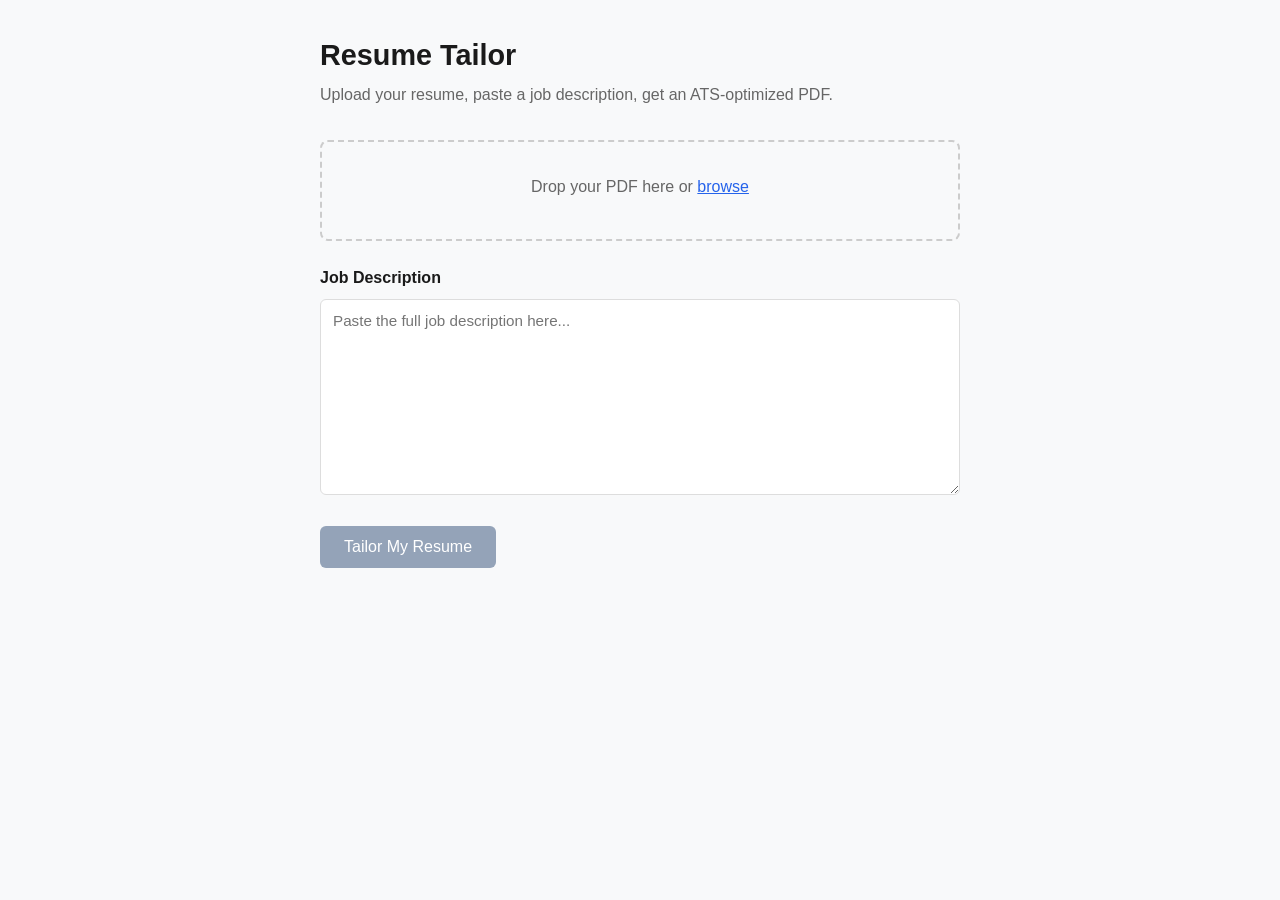
==== static/index.html @ 6e9f9cd6 "feat: frontend UI — upload, progress, download flow" ====
<!DOCTYPE html>
<html lang="en">
<head>
    <meta charset="UTF-8">
    <meta name="viewport" content="width=device-width, initial-scale=1.0">
    <title>Resume Tailor</title>
    <link rel="stylesheet" href="/static/style.css">
</head>
<body>
    <div class="container">
        <h1>Resume Tailor</h1>
        <p class="subtitle">Upload your resume, paste a job description, get an ATS-optimized PDF.</p>

        <form id="tailor-form">
            <div class="upload-zone" id="drop-zone">
                <input type="file" id="file-input" accept=".pdf" hidden>
                <p class="upload-text">Drop your PDF here or <button type="button" id="browse-btn">browse</button></p>
                <p class="file-name" id="file-name"></p>
            </div>

            <label for="jd-input">Job Description</label>
            <textarea id="jd-input" placeholder="Paste the full job description here..." rows="10" required minlength="50"></textarea>

            <button type="submit" id="submit-btn" disabled>Tailor My Resume</button>
        </form>

        <div id="progress" class="progress hidden">
            <div class="spinner"></div>
            <p id="progress-text">Processing...</p>
        </div>

        <div id="result" class="result hidden">
            <p>Your tailored resume is ready!</p>
            <p id="match-info"></p>
            <a id="download-link" class="download-btn">Download PDF</a>
        </div>

        <div id="error" class="error hidden">
            <p id="error-text"></p>
            <button id="retry-btn">Try Again</button>
        </div>
    </div>

    <script src="/static/app.js"></script>
</body>
</html>
---- static/style.css ----
/* static/style.css */
* { box-sizing: border-box; margin: 0; padding: 0; }

body {
    font-family: -apple-system, BlinkMacSystemFont, "Segoe UI", sans-serif;
    background: #f8f9fa;
    color: #1a1a1a;
    line-height: 1.6;
    padding: 2rem;
}

.container {
    max-width: 640px;
    margin: 0 auto;
}

h1 {
    font-size: 1.8rem;
    margin-bottom: 0.25rem;
}

.subtitle {
    color: #666;
    margin-bottom: 2rem;
}

.upload-zone {
    border: 2px dashed #ccc;
    border-radius: 8px;
    padding: 2rem;
    text-align: center;
    margin-bottom: 1.5rem;
    transition: border-color 0.2s;
}

.upload-zone.dragover {
    border-color: #2563eb;
    background: #eff6ff;
}

.upload-zone .upload-text { color: #666; }
.upload-zone button {
    background: none;
    border: none;
    color: #2563eb;
    cursor: pointer;
    text-decoration: underline;
    font-size: inherit;
}

.file-name {
    margin-top: 0.5rem;
    font-weight: 600;
    color: #16a34a;
}

label {
    display: block;
    font-weight: 600;
    margin-bottom: 0.5rem;
}

textarea {
    width: 100%;
    padding: 0.75rem;
    border: 1px solid #ddd;
    border-radius: 6px;
    font-family: inherit;
    font-size: 0.95rem;
    resize: vertical;
    margin-bottom: 1.5rem;
}

textarea:focus { outline: 2px solid #2563eb; border-color: transparent; }

#submit-btn, .download-btn {
    display: inline-block;
    background: #2563eb;
    color: white;
    border: none;
    padding: 0.75rem 1.5rem;
    border-radius: 6px;
    font-size: 1rem;
    cursor: pointer;
    text-decoration: none;
}

#submit-btn:disabled {
    background: #94a3b8;
    cursor: not-allowed;
}

.download-btn { background: #16a34a; }

.progress, .result, .error { margin-top: 2rem; }

.hidden { display: none; }

.spinner {
    width: 24px;
    height: 24px;
    border: 3px solid #e5e7eb;
    border-top-color: #2563eb;
    border-radius: 50%;
    animation: spin 0.8s linear infinite;
    display: inline-block;
    vertical-align: middle;
    margin-right: 0.5rem;
}

@keyframes spin { to { transform: rotate(360deg); } }

.error { color: #dc2626; }

#retry-btn {
    margin-top: 0.5rem;
    background: #dc2626;
    color: white;
    border: none;
    padding: 0.5rem 1rem;
    border-radius: 6px;
    cursor: pointer;
}
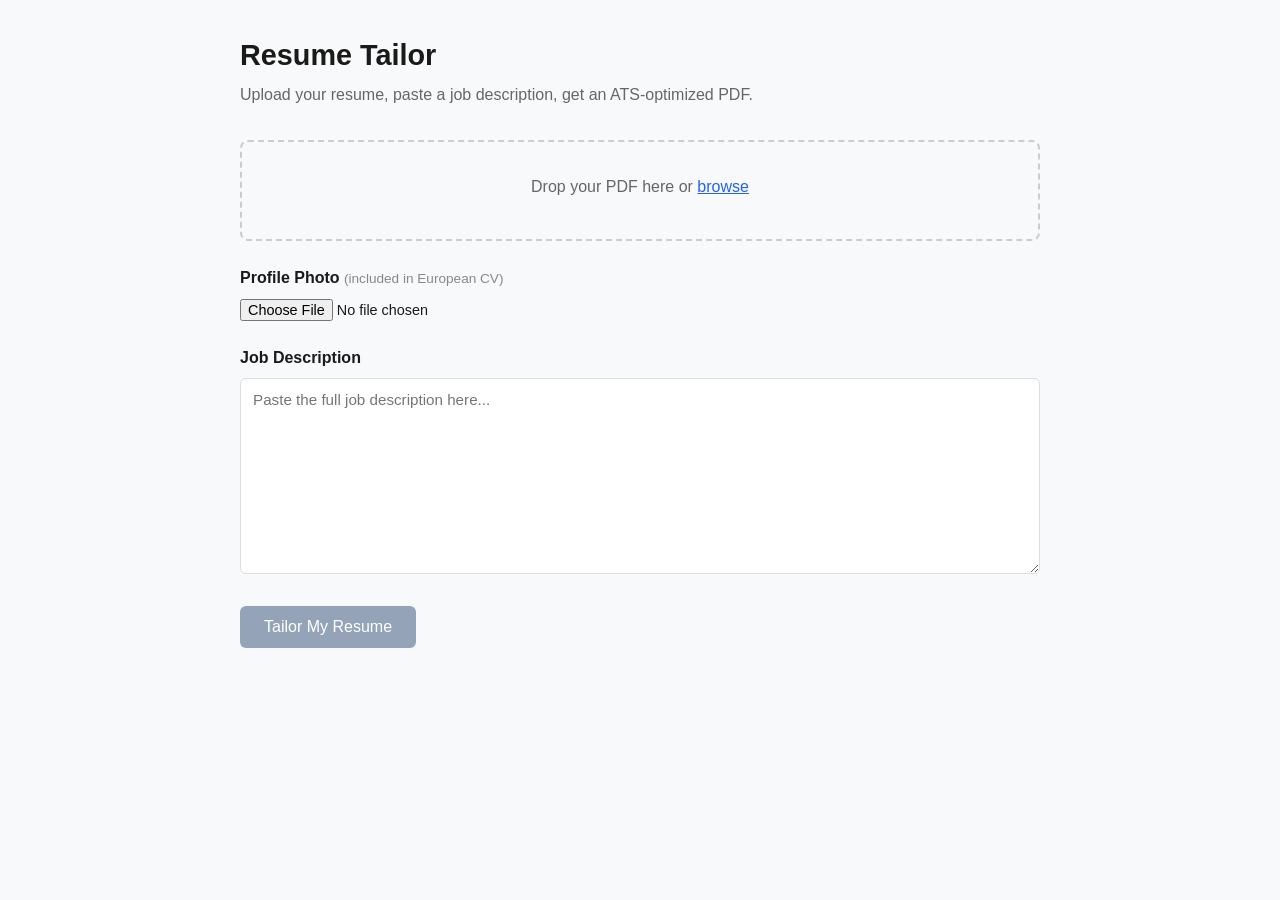
==== commit 015c5d0a: "feat: v2 architecture — PDF extraction + WeasyPrint generation + verification UI Replace DOCX pipeli" ====
--- a/static/index.html
+++ b/static/index.html
@@ -4,7 +4,7 @@
     <meta charset="UTF-8">
     <meta name="viewport" content="width=device-width, initial-scale=1.0">
     <title>Resume Tailor</title>
-    <link rel="stylesheet" href="/static/style.css">
+    <link rel="stylesheet" href="/static/style.css?v=6">
 </head>
 <body>
     <div class="container">
@@ -18,6 +18,14 @@
                 <p class="file-name" id="file-name"></p>
             </div>
 
+            <div class="photo-upload">
+                <label for="photo-input">Profile Photo <span class="optional">(included in European CV)</span></label>
+                <div class="photo-row">
+                    <input type="file" id="photo-input" accept="image/*">
+                    <span class="photo-name" id="photo-name"></span>
+                </div>
+            </div>
+
             <label for="jd-input">Job Description</label>
             <textarea id="jd-input" placeholder="Paste the full job description here..." rows="10" required minlength="50"></textarea>
 
@@ -29,10 +37,87 @@
             <p id="progress-text">Processing...</p>
         </div>
 
-        <div id="result" class="result hidden">
-            <p>Your tailored resume is ready!</p>
-            <p id="match-info"></p>
-            <a id="download-link" class="download-btn">Download PDF</a>
+        <div id="verification" class="hidden">
+            <div class="verify-header">
+                <h2>Verification Panel</h2>
+                <p class="verify-subtitle">Review what changed before downloading.</p>
+            </div>
+
+            <div class="score-cards">
+                <div class="score-card">
+                    <div class="score-value" id="real-score">—</div>
+                    <div class="score-label">Verified Match Score</div>
+                    <div class="score-detail" id="score-detail"></div>
+                </div>
+                <div class="score-card secondary">
+                    <div class="score-value" id="claude-score">—</div>
+                    <div class="score-label">Claude's Estimate</div>
+                </div>
+            </div>
+
+            <div class="keywords-section">
+                <h3>JD Keywords Found in Resume</h3>
+                <div id="keywords-found" class="keyword-tags found"></div>
+            </div>
+
+            <div class="keywords-section">
+                <h3>Keywords Missing <span class="hint">(consider adding manually)</span></h3>
+                <div id="keywords-missing" class="keyword-tags missing"></div>
+            </div>
+
+            <div class="edit-section">
+                <h3>Edit Resume <span class="hint">(tweak before downloading)</span></h3>
+
+                <div class="edit-group edit-row">
+                    <div class="edit-field">
+                        <label>Name</label>
+                        <input type="text" id="edit-name" class="text-input">
+                    </div>
+                    <div class="edit-field">
+                        <label>Title</label>
+                        <input type="text" id="edit-title" class="text-input">
+                    </div>
+                </div>
+
+                <div class="edit-group edit-row">
+                    <div class="edit-field">
+                        <label>LinkedIn</label>
+                        <input type="text" id="edit-linkedin" class="text-input" placeholder="linkedin.com/in/...">
+                    </div>
+                    <div class="edit-field">
+                        <label>Medium</label>
+                        <input type="text" id="edit-medium" class="text-input" placeholder="medium.com/@...">
+                    </div>
+                </div>
+
+                <div class="edit-group">
+                    <label>Summary</label>
+                    <textarea id="edit-summary" rows="3"></textarea>
+                </div>
+
+                <div class="edit-group">
+                    <label>Skills <span class="hint">(click to remove, type + Enter to add)</span></label>
+                    <div id="edit-skills" class="editable-tags"></div>
+                    <input type="text" id="add-skill-input" placeholder="Add skill..." class="tag-input">
+                </div>
+
+                <div class="edit-group">
+                    <label>Experience</label>
+                    <div id="edit-experience"></div>
+                </div>
+
+                <div class="edit-group">
+                    <label>Certifications <span class="hint">(click to remove, type + Enter to add)</span></label>
+                    <div id="edit-certs" class="editable-tags"></div>
+                    <input type="text" id="add-cert-input" placeholder="Add certification..." class="tag-input">
+                </div>
+            </div>
+
+            <div class="verify-actions">
+                <button id="regenerate-btn" class="regen-btn">Regenerate PDF</button>
+                <a id="download-btn" class="download-btn">Download PDF</a>
+                <button id="start-over-btn" class="secondary-btn">Start Over</button>
+            </div>
         </div>
 
         <div id="error" class="error hidden">
@@ -41,6 +126,6 @@
         </div>
     </div>
 
-    <script src="/static/app.js"></script>
+    <script src="/static/app.js?v=6"></script>
 </body>
 </html>
--- a/static/style.css
+++ b/static/style.css
@@ -10,7 +10,7 @@
 }
 
 .container {
-    max-width: 640px;
+    max-width: 800px;
     margin: 0 auto;
 }
 
@@ -54,6 +54,38 @@
     color: #16a34a;
 }
 
+.photo-upload {
+    margin-bottom: 1.5rem;
+}
+
+.photo-upload label {
+    display: block;
+    font-weight: 600;
+    margin-bottom: 0.5rem;
+}
+
+.photo-upload .optional {
+    font-weight: 400;
+    color: #888;
+    font-size: 0.85rem;
+}
+
+.photo-row {
+    display: flex;
+    align-items: center;
+    gap: 0.75rem;
+}
+
+.photo-row input[type="file"] {
+    font-size: 0.9rem;
+}
+
+.photo-name {
+    color: #16a34a;
+    font-weight: 600;
+    font-size: 0.9rem;
+}
+
 label {
     display: block;
     font-weight: 600;
@@ -91,8 +123,23 @@
 }
 
 .download-btn { background: #16a34a; }
-
-.progress, .result, .error { margin-top: 2rem; }
+.download-btn:hover { background: #15803d; }
+
+.secondary-btn {
+    display: inline-block;
+    background: #f1f5f9;
+    color: #475569;
+    border: 1px solid #cbd5e1;
+    padding: 0.75rem 1.5rem;
+    border-radius: 6px;
+    font-size: 1rem;
+    cursor: pointer;
+    margin-left: 0.75rem;
+}
+
+.secondary-btn:hover { background: #e2e8f0; }
+
+.progress { margin-top: 2rem; }
 
 .hidden { display: none; }
 
@@ -110,7 +157,7 @@
 
 @keyframes spin { to { transform: rotate(360deg); } }
 
-.error { color: #dc2626; }
+.error { color: #dc2626; margin-top: 2rem; }
 
 #retry-btn {
     margin-top: 0.5rem;
@@ -121,3 +168,329 @@
     border-radius: 6px;
     cursor: pointer;
 }
+
+/* Verification Panel */
+#verification {
+    margin-top: 1.5rem;
+}
+
+.verify-header {
+    margin-bottom: 1.5rem;
+}
+
+.verify-header h2 {
+    font-size: 1.4rem;
+    margin-bottom: 0.25rem;
+}
+
+.verify-subtitle {
+    color: #666;
+    font-size: 0.9rem;
+}
+
+.score-cards {
+    display: flex;
+    gap: 1rem;
+    margin-bottom: 1.5rem;
+}
+
+.score-card {
+    flex: 1;
+    background: #fff;
+    border: 1px solid #e2e8f0;
+    border-radius: 8px;
+    padding: 1.25rem;
+    text-align: center;
+}
+
+.score-card.secondary {
+    background: #f8fafc;
+}
+
+.score-value {
+    font-size: 2.5rem;
+    font-weight: 700;
+    color: #16a34a;
+}
+
+.score-card.secondary .score-value {
+    color: #6b7280;
+    font-size: 2rem;
+}
+
+.score-label {
+    font-size: 0.85rem;
+    color: #555;
+    margin-top: 0.25rem;
+    font-weight: 600;
+}
+
+.score-detail {
+    font-size: 0.8rem;
+    color: #888;
+    margin-top: 0.25rem;
+}
+
+.keywords-section {
+    background: #fff;
+    border: 1px solid #e2e8f0;
+    border-radius: 8px;
+    padding: 1rem 1.25rem;
+    margin-bottom: 1rem;
+}
+
+.keywords-section h3 {
+    font-size: 0.95rem;
+    margin-bottom: 0.75rem;
+    color: #334155;
+}
+
+.keywords-section .hint {
+    font-weight: 400;
+    color: #94a3b8;
+    font-size: 0.8rem;
+}
+
+.keyword-tags {
+    display: flex;
+    flex-wrap: wrap;
+    gap: 0.4rem;
+}
+
+.keyword-tag {
+    display: inline-block;
+    padding: 0.2rem 0.6rem;
+    border-radius: 4px;
+    font-size: 0.8rem;
+    font-weight: 500;
+}
+
+.keyword-tags.found .keyword-tag {
+    background: #dcfce7;
+    color: #166534;
+}
+
+.keyword-tags.missing .keyword-tag {
+    background: #fef2f2;
+    color: #991b1b;
+}
+
+.changes-section {
+    background: #fff;
+    border: 1px solid #e2e8f0;
+    border-radius: 8px;
+    padding: 1rem 1.25rem;
+    margin-bottom: 1.5rem;
+}
+
+.changes-section h3 {
+    font-size: 0.95rem;
+    margin-bottom: 0.75rem;
+    color: #334155;
+}
+
+.change-item {
+    border-bottom: 1px solid #f1f5f9;
+    padding: 0.6rem 0;
+}
+
+.change-item:last-child {
+    border-bottom: none;
+}
+
+.change-label {
+    font-weight: 600;
+    font-size: 0.85rem;
+    color: #475569;
+    margin-bottom: 0.25rem;
+}
+
+.change-content {
+    font-size: 0.85rem;
+    color: #1e293b;
+    line-height: 1.4;
+}
+
+.change-bullets {
+    list-style: disc;
+    padding-left: 1.25rem;
+    font-size: 0.8rem;
+    color: #334155;
+    margin-top: 0.25rem;
+}
+
+.change-bullets li {
+    margin-bottom: 0.15rem;
+}
+
+/* Edit Panel */
+.edit-section {
+    background: #fff;
+    border: 1px solid #e2e8f0;
+    border-radius: 8px;
+    padding: 1.25rem;
+    margin-bottom: 1.5rem;
+}
+
+.edit-section h3 {
+    font-size: 1rem;
+    margin-bottom: 1rem;
+    color: #334155;
+}
+
+.edit-group {
+    margin-bottom: 1.25rem;
+}
+
+.edit-group:last-child {
+    margin-bottom: 0;
+}
+
+.edit-row {
+    display: flex;
+    gap: 1rem;
+}
+
+.edit-field {
+    flex: 1;
+}
+
+.text-input {
+    width: 100%;
+    padding: 0.5rem 0.6rem;
+    border: 1px solid #ddd;
+    border-radius: 6px;
+    font-size: 0.9rem;
+    font-family: inherit;
+}
+
+.text-input:focus {
+    outline: 2px solid #2563eb;
+    border-color: transparent;
+}
+
+.edit-group label {
+    font-size: 0.85rem;
+    margin-bottom: 0.4rem;
+}
+
+.edit-group textarea {
+    margin-bottom: 0;
+    font-size: 0.85rem;
+    padding: 0.6rem;
+}
+
+.editable-tags {
+    display: flex;
+    flex-wrap: wrap;
+    gap: 0.35rem;
+    margin-bottom: 0.5rem;
+}
+
+.editable-tag {
+    display: inline-block;
+    padding: 0.2rem 0.6rem;
+    border-radius: 4px;
+    font-size: 0.8rem;
+    font-weight: 500;
+    background: #e0f2fe;
+    color: #0c4a6e;
+    cursor: pointer;
+    transition: background 0.15s;
+}
+
+.editable-tag:hover {
+    background: #fecaca;
+    color: #991b1b;
+    text-decoration: line-through;
+}
+
+.tag-input {
+    width: 200px;
+    padding: 0.3rem 0.6rem;
+    border: 1px solid #ddd;
+    border-radius: 4px;
+    font-size: 0.8rem;
+}
+
+.tag-input:focus {
+    outline: 2px solid #2563eb;
+    border-color: transparent;
+}
+
+.edit-job {
+    border: 1px solid #f1f5f9;
+    border-radius: 6px;
+    padding: 0.75rem;
+    margin-bottom: 0.75rem;
+}
+
+.edit-job-header {
+    font-weight: 600;
+    font-size: 0.85rem;
+    color: #334155;
+    margin-bottom: 0.5rem;
+}
+
+.bullet-row {
+    display: flex;
+    gap: 0.4rem;
+    margin-bottom: 0.35rem;
+}
+
+.bullet-input {
+    flex: 1;
+    padding: 0.3rem 0.6rem;
+    border: 1px solid #e2e8f0;
+    border-radius: 4px;
+    font-size: 0.8rem;
+}
+
+.bullet-input:focus {
+    outline: 2px solid #2563eb;
+    border-color: transparent;
+}
+
+.bullet-remove {
+    background: none;
+    border: none;
+    color: #dc2626;
+    font-size: 1.1rem;
+    cursor: pointer;
+    padding: 0 0.4rem;
+    line-height: 1;
+}
+
+.bullet-remove:hover {
+    background: #fef2f2;
+    border-radius: 3px;
+}
+
+.add-bullet-row {
+    margin-top: 0.4rem;
+}
+
+.add-bullet-row .bullet-input {
+    width: 100%;
+}
+
+.regen-btn {
+    display: inline-block;
+    background: #2563eb;
+    color: white;
+    border: none;
+    padding: 0.75rem 1.5rem;
+    border-radius: 6px;
+    font-size: 1rem;
+    cursor: pointer;
+    margin-right: 0.75rem;
+}
+
+.regen-btn:hover { background: #1d4ed8; }
+.regen-btn:disabled { background: #94a3b8; cursor: not-allowed; }
+
+.verify-actions {
+    display: flex;
+    align-items: center;
+    padding-top: 0.5rem;
+}
